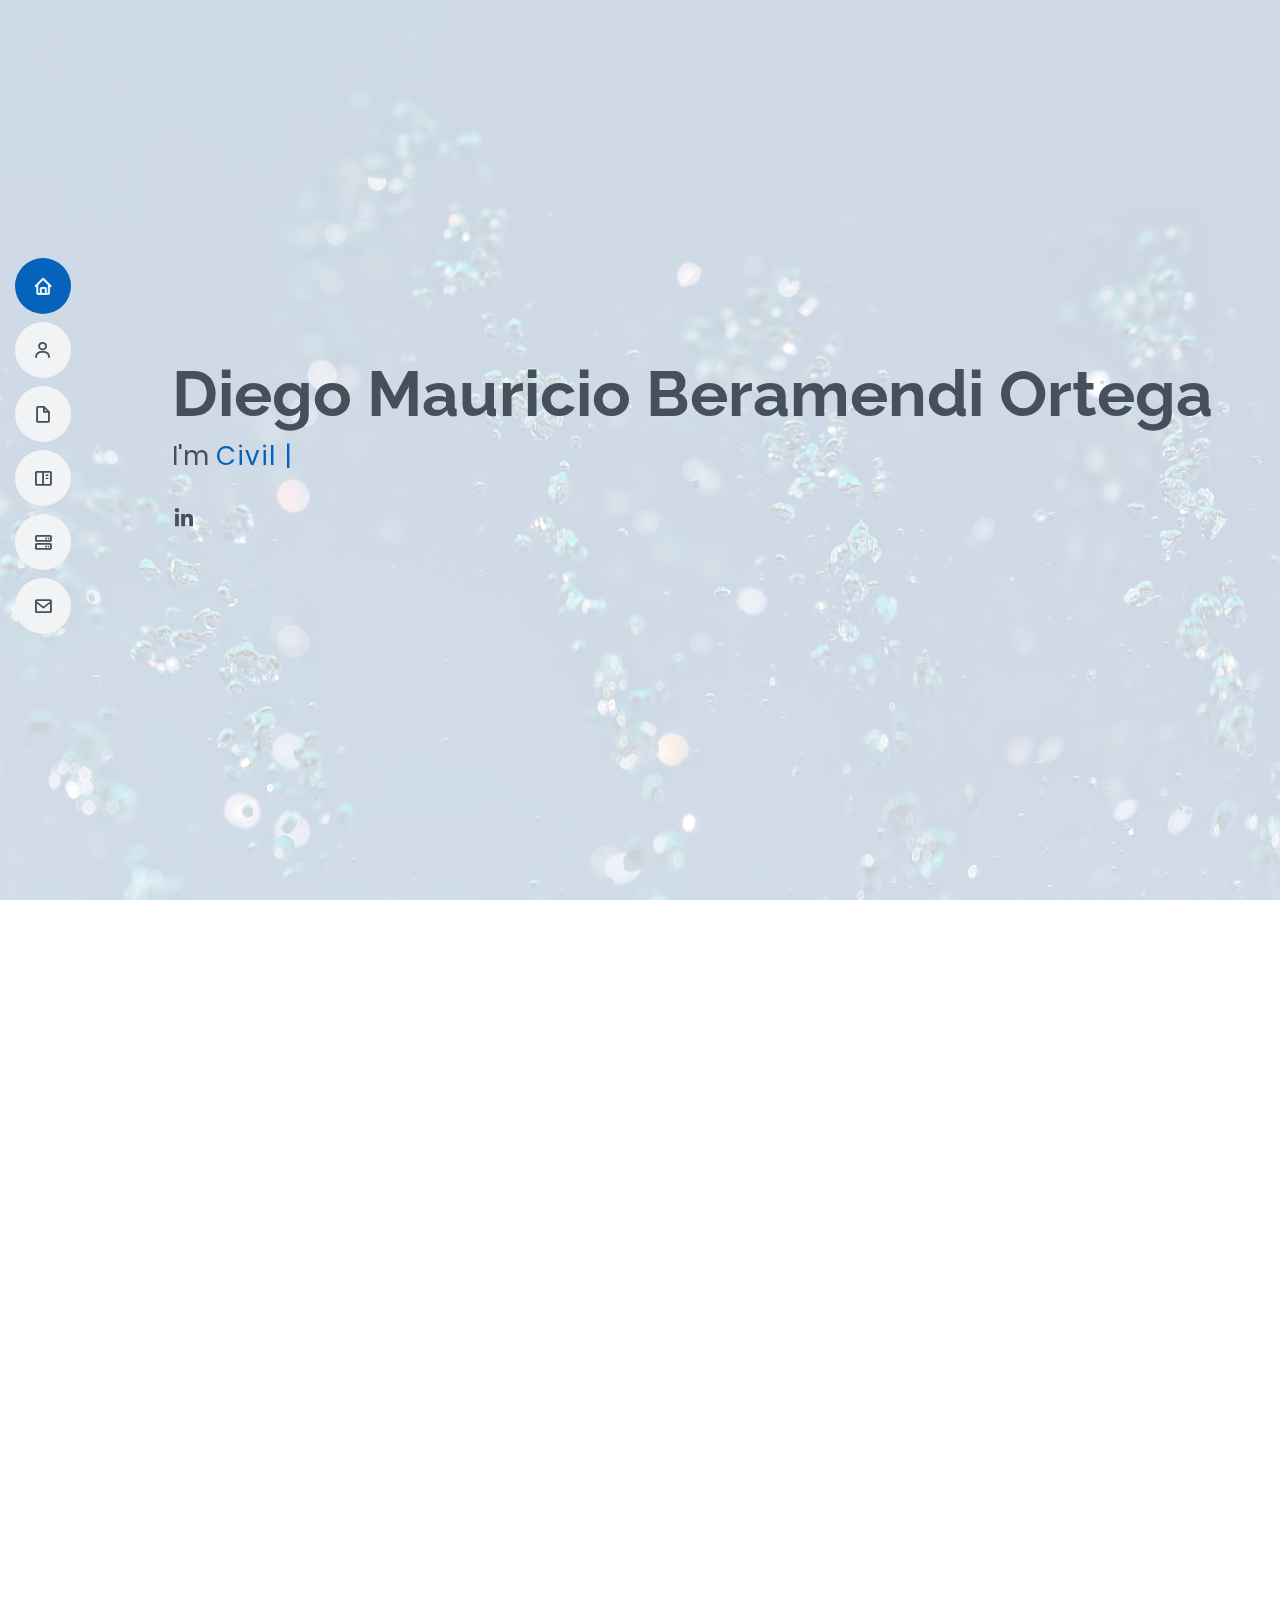
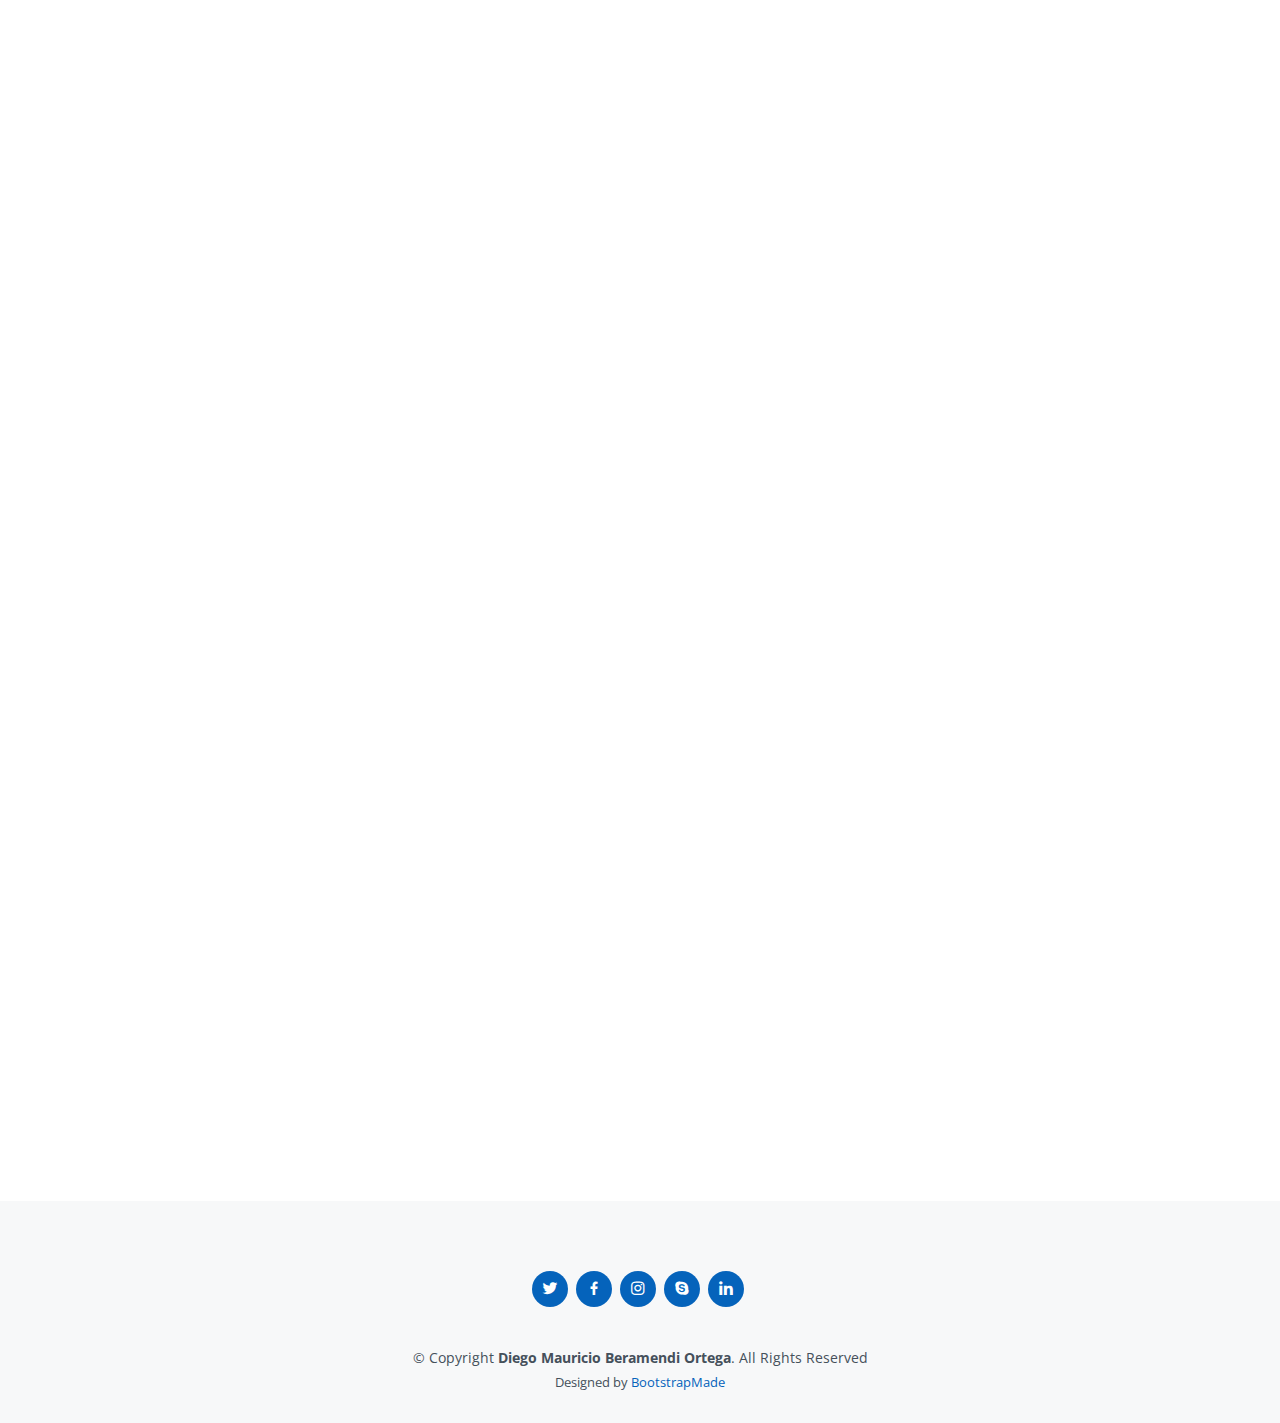
==== index.html @ 489eb52c "Adding files" ====
<!DOCTYPE html>
<html lang="en">

<head>
  <meta charset="utf-8">
  <meta content="width=device-width, initial-scale=1.0" name="viewport">

  <title>MyResume Bootstrap Template - Index</title>
  <meta content="" name="description">
  <meta content="" name="keywords">

  <!-- Favicons -->
  <link href="assets/img/favicon.png" rel="icon">
  <link href="assets/img/apple-touch-icon.png" rel="apple-touch-icon">

  <!-- Google Fonts -->
  <link href="https://fonts.googleapis.com/css?family=Open+Sans:300,300i,400,400i,600,600i,700,700i|Raleway:300,300i,400,400i,500,500i,600,600i,700,700i|Poppins:300,300i,400,400i,500,500i,600,600i,700,700i" rel="stylesheet">

  <!-- Vendor CSS Files -->
  <link href="assets/vendor/aos/aos.css" rel="stylesheet">
  <link href="assets/vendor/bootstrap/css/bootstrap.min.css" rel="stylesheet">
  <link href="assets/vendor/bootstrap-icons/bootstrap-icons.css" rel="stylesheet">
  <link href="assets/vendor/boxicons/css/boxicons.min.css" rel="stylesheet">
  <link href="assets/vendor/glightbox/css/glightbox.min.css" rel="stylesheet">
  <link href="assets/vendor/swiper/swiper-bundle.min.css" rel="stylesheet">

  <!-- Template Main CSS File -->
  <link href="assets/css/style.css" rel="stylesheet">

  <!-- =======================================================
  * Template Name: MyResume - v4.7.0
  * Template URL: https://bootstrapmade.com/free-html-bootstrap-template-my-resume/
  * Author: BootstrapMade.com
  * License: https://bootstrapmade.com/license/
  ======================================================== -->
</head>

<body>

  <!-- ======= Mobile nav toggle button ======= -->
  <!-- <button type="button" class="mobile-nav-toggle d-xl-none"><i class="bi bi-list mobile-nav-toggle"></i></button> -->
  <i class="bi bi-list mobile-nav-toggle d-xl-none"></i>
  <!-- ======= Header ======= -->
  <header id="header" class="d-flex flex-column justify-content-center">

    <nav id="navbar" class="navbar nav-menu">
      <ul>
        <li><a href="#hero" class="nav-link scrollto active"><i class="bx bx-home"></i> <span>Home</span></a></li>
        <li><a href="#about" class="nav-link scrollto"><i class="bx bx-user"></i> <span>About</span></a></li>
        <li><a href="#resume" class="nav-link scrollto"><i class="bx bx-file-blank"></i> <span>Resume</span></a></li>
        <li><a href="#portfolio" class="nav-link scrollto"><i class="bx bx-book-content"></i> <span>Portfolio</span></a></li>
        <li><a href="#services" class="nav-link scrollto"><i class="bx bx-server"></i> <span>Services</span></a></li>
        <li><a href="#contact" class="nav-link scrollto"><i class="bx bx-envelope"></i> <span>Contact</span></a></li>
      </ul>
    </nav><!-- .nav-menu -->

  </header><!-- End Header -->

  <!-- ======= Hero Section ======= -->
  <section id="hero" class="d-flex flex-column justify-content-center">
    <div class="container" data-aos="zoom-in" data-aos-delay="100">
      <h1>Diego Mauricio Beramendi Ortega</h1>
      <p>I'm <span class="typed" data-typed-items=" Civil Engineer"></span></p>
      <div class="social-links">
<!--        <a href="#" class="twitter"><i class="bx bxl-twitter"></i></a>-->
<!--        <a href="#" class="facebook"><i class="bx bxl-facebook"></i></a>-->
<!--        <a href="#" class="instagram"><i class="bx bxl-instagram"></i></a>-->
<!--        <a href="#" class="google-plus"><i class="bx bxl-skype"></i></a>-->
        <a href="https://www.linkedin.com/in/beramendi-ortega-diego-78390386/" class="linkedin"><i class="bx bxl-linkedin"></i></a>
      </div>
    </div>
  </section><!-- End Hero -->

  <main id="main">

    <!-- ======= About Section ======= -->
    <section id="about" class="about">
      <div class="container" data-aos="fade-up">

        <div class="section-title">
          <h2>About</h2>
          <p>
              My Name is Diego Mauricio Beramendi Ortega, Civil Engineer graduated in 2014 from the "Mayor de San Simón" University in Cochabamba-Bolivia with a Master of Science Degree in Water Resources Engineering and Management achieved in March 2022 at the University of Stuttgart in Germany.
              Before my arrival in Germany in 2019, I had built my early work experience on the field of hydropower projects. As member and co-founder of the company INPROBE SRL
              I took  part of cross-sectional projects, as for instance the <i>Misicuni Project</i> a multi-purpose project for providing not only energy but also water
              for irrigation and drinking water to the departament of Cochabamba, or the <i>San José Project</i> composed of two machine-houses which combined produce 123.3 MW of energy. My work, ranging
              pure technical to administrative tasks, was done with fully commitment and passion.<br>

              In addition to my work experience my technical knowledge has been reinforced with courses, workshops and conferences related to engineering such as the Diploma
              courses <i>"Dam Engineering"</i> and  <i>"Design of Hydraulic Engineering"</i>. During my studies in Germany I got highly interested in hydrodynamic modelling and programming
              which represent means to improve solutions.
          </p>
        </div>

        <div class="row">
          <div class="col-lg-4">
            <img src="assets/img/weiss_schwarz.jpg" class="img-fluid" alt="">
          </div>
          <div class="col-lg-8 pt-4 pt-lg-0 content">
            <h3>Additional Information</h3>
            <p class="fst-italic">

            </p>
            <div class="row">
              <div class="col-lg-6">
                <ul>
                  <li><i class="bi bi-chevron-right"></i> <strong>Birthday:</strong> <span>1989</span></li>
                  <li><i class="bi bi-chevron-right"></i> <strong>Website:</strong> <span><a href="https://utilidadesdeingenieria.blogspot.com/ ">https://utilidadesdeingenieria.blogspot.com/</a><br><a href="https://github.com/Diegoberamendi">https://github.com/Diegoberamendi</a></span></li>
<!--                  <li><i class="bi bi-chevron-right"></i> <strong>Phone:</strong> <span>+123 456 7890</span></li>-->
                  <li><i class="bi bi-chevron-right"></i> <strong>City:</strong> <span>Stuttgart, Germany</span></li>
                </ul>
              </div>
              <div class="col-lg-6">
                <ul>
                  <li><i class="bi bi-chevron-right"></i> <strong>Age:</strong> <span>32</span></li>
                  <li><i class="bi bi-chevron-right"></i> <strong>Degree:</strong> <span>Master of Sciences</span></li>
                  <li><i class="bi bi-chevron-right"></i> <strong>Email:</strong> <span>diego.beramendi.o@gmail.com</span></li>
                  <li><i class="bi bi-chevron-right"></i> <strong>Freelance:</strong> <span>Available</span></li>
                </ul>
              </div>
            </div>
            <p>
              The website utilidadesdeingenieria.blogspot.com contains the book named "AutoCAD, Herramientas de Utilidad" which aims
              to provide a set of tools to increase productivity. On the other hand, useful repositories can be found in my Github page.

            </p>
          </div>
        </div>

      </div>
    </section><!-- End About Section -->

    <!-- ======= Facts Section ======= -->
<!--    <section id="facts" class="facts">-->
<!--      <div class="container" data-aos="fade-up">-->

<!--        <div class="section-title">-->
<!--          <h2>Facts</h2>-->
<!--          <p>Magnam dolores commodi suscipit. Necessitatibus eius consequatur ex aliquid fuga eum quidem. Sit sint consectetur velit. Quisquam quos quisquam cupiditate. Et nemo qui impedit suscipit alias ea. Quia fugiat sit in iste officiis commodi quidem hic quas.</p>-->
<!--        </div>-->

<!--        <div class="row">-->

<!--          <div class="col-lg-3 col-md-6">-->
<!--            <div class="count-box">-->
<!--              <i class="bi bi-emoji-smile"></i>-->
<!--              <span data-purecounter-start="0" data-purecounter-end="232" data-purecounter-duration="1" class="purecounter"></span>-->
<!--              <p>Happy Clients</p>-->
<!--            </div>-->
<!--          </div>-->

<!--          <div class="col-lg-3 col-md-6 mt-5 mt-md-0">-->
<!--            <div class="count-box">-->
<!--              <i class="bi bi-journal-richtext"></i>-->
<!--              <span data-purecounter-start="0" data-purecounter-end="521" data-purecounter-duration="1" class="purecounter"></span>-->
<!--              <p>Projects</p>-->
<!--            </div>-->
<!--          </div>-->

<!--          <div class="col-lg-3 col-md-6 mt-5 mt-lg-0">-->
<!--            <div class="count-box">-->
<!--              <i class="bi bi-headset"></i>-->
<!--              <span data-purecounter-start="0" data-purecounter-end="1463" data-purecounter-duration="1" class="purecounter"></span>-->
<!--              <p>Hours Of Support</p>-->
<!--            </div>-->
<!--          </div>-->

<!--          <div class="col-lg-3 col-md-6 mt-5 mt-lg-0">-->
<!--            <div class="count-box">-->
<!--              <i class="bi bi-award"></i>-->
<!--              <span data-purecounter-start="0" data-purecounter-end="25" data-purecounter-duration="1" class="purecounter"></span>-->
<!--              <p>Awards</p>-->
<!--            </div>-->
<!--          </div>-->

<!--        </div>-->

<!--      </div>-->
<!--    </section>&lt;!&ndash; End Facts Section &ndash;&gt;-->

    <!-- ======= Skills Section ======= -->
    <section id="skills" class="skills section-bg">
      <div class="container" data-aos="fade-up">

        <div class="section-title">
          <h2>Skills</h2>
          <p></p>
        </div>

        <div class="row skills-content">

          <div class="col-lg-6">

            <div class="progress">
              <span class="skill">Python <i class="val">60%</i></span>
              <div class="progress-bar-wrap">
                <div class="progress-bar" role="progressbar" aria-valuenow="60" aria-valuemin="0" aria-valuemax="100"></div>
              </div>
            </div>

            <div class="progress">
              <span class="skill">Quatum gis (GIS)<i class="val">70%</i></span>
              <div class="progress-bar-wrap">
                <div class="progress-bar" role="progressbar" aria-valuenow="70" aria-valuemin="0" aria-valuemax="100"></div>
              </div>
            </div>

            <div class="progress">
              <span class="skill">ArcGis<i class="val">50%</i></span>
              <div class="progress-bar-wrap">
                <div class="progress-bar" role="progressbar" aria-valuenow="50" aria-valuemin="0" aria-valuemax="100"></div>
              </div>
            </div>

            <div class="progress">
              <span class="skill">Autodesk Autocad<i class="val">80%</i></span>
              <div class="progress-bar-wrap">
                <div class="progress-bar" role="progressbar" aria-valuenow="80" aria-valuemin="0" aria-valuemax="100"></div>
              </div>
            </div>

          </div>

          <div class="col-lg-6">

            <div class="progress">
              <span class="skill">Autodesk AutoCAD Civil 3D <i class="val">70%</i></span>
              <div class="progress-bar-wrap">
                <div class="progress-bar" role="progressbar" aria-valuenow="70" aria-valuemin="0" aria-valuemax="100"></div>
              </div>
            </div>

            <div class="progress">
              <span class="skill">Basement<i class="val">60%</i></span>
              <div class="progress-bar-wrap">
                <div class="progress-bar" role="progressbar" aria-valuenow="60" aria-valuemin="0" aria-valuemax="100"></div>
              </div>
            </div>

            <div class="progress">
              <span class="skill">Telemac 2D<i class="val">70%</i></span>
              <div class="progress-bar-wrap">
                <div class="progress-bar" role="progressbar" aria-valuenow="70" aria-valuemin="0" aria-valuemax="100"></div>
              </div>
            </div>

            <div class="progress">
              <span class="skill">HecRas<i class="val">40%</i></span>
              <div class="progress-bar-wrap">
                <div class="progress-bar" role="progressbar" aria-valuenow="40" aria-valuemin="0" aria-valuemax="100"></div>
              </div>
            </div>


            <div class="progress">
              <span class="skill">Matlab<i class="val">40%</i></span>
              <div class="progress-bar-wrap">
                <div class="progress-bar" role="progressbar" aria-valuenow="40" aria-valuemin="0" aria-valuemax="100"></div>
              </div>
            </div>

            <div class="progress">
              <span class="skill">CSI SAP 2000<i class="val">50%</i></span>
              <div class="progress-bar-wrap">
                <div class="progress-bar" role="progressbar" aria-valuenow="50" aria-valuemin="0" aria-valuemax="100"></div>
              </div>
            </div>

            <div class="progress">
              <span class="skill">Microsoft Office<i class="val">90%</i></span>
              <div class="progress-bar-wrap">
                <div class="progress-bar" role="progressbar" aria-valuenow="90" aria-valuemin="0" aria-valuemax="100"></div>
              </div>
            </div>
          </div>

        </div>
        <h4> Languages </h4>
        <ul>
          <li> Spanish - Mother tongue</li>
          <li> English - B 2.2 </li>
          <li> German  - B 2.2 </li>
        </ul>
      </div>

    </section><!-- End Skills Section -->

    <!-- ======= Resume Section ======= -->
    <section id="resume" class="resume">
      <div class="container" data-aos="fade-up">

        <div class="section-title">
          <h2>Resume</h2>
          <p></p>
        </div>

        <div class="row">
          <div class="col-lg-6">
            <h3 class="resume-title">Summary</h3>
            <div class="resume-item pb-0">
              <h4>Diego Mauricio Beramendi Ortega </h4>
              <p><em> Civil Engineer with a Master of Science degree in Water Resources Engineering and Management. Work experience based on Hydropower projects. </em></p>
              <ul>
                <li>Leadership</li>
                <li>Creativity</li>
                <li>Commitment</li>
                <li>Problem solving</li>
                <li>Project Management</li>
              </ul>
            </div>

            <h3 class="resume-title">Education</h3>
            <div class="resume-item">
              <h4>Master of Sciences in Water Resources Management and Engineering</h4>
              <h5>2019 - 2021</h5>
              <p><em>University of Stuttgart, Germany</em></p>
              <p> Master's Thesis : 2D Hydrodynamic modelling of the Lower Yuba River with Telemac 2D</p>
            </div>
            <div class="resume-item">
              <h4>Bachelor of Civil Engineering</h4>
              <h5>2008 - 2013</h5>
              <p><em>University Mayor de San Simón, Cochabamba-Bolivia</em></p>
              <p> Bachelor's Thesis: Extension of the Corani Water-reservoir</p>
            </div>
<!--          </div>-->


          <h3 class="resume-title">Courses</h3>

            <div class="resume-item">
              <h5>Programming of Geospatial Hydrological Applications,2021 </h5>
              <p><em>Unesco-IHE Delft - Flanders, State of Art [Online] </em></p>
            </div>

            <div class="resume-item">
              <h5>River Flow 2020 (Conference), 2020</h5>
              <p><em>TU Delt-IHE Delft [Online]</em></p>
            </div>

            <div class="resume-item">
              <h5>Design, exploitation and Safety of Dams and Reservoirs, 2020</h5>
              <p><em>Miriadax [Online] </em></p>
            </div>

            <div class="resume-item">
              <h5>Prey Surveillance and Auscultation of Dams and Reservoirs,2019</h5>
              <p><em>BOCOLD[Online] </em></p>
            </div>

            <div class="resume-item">
              <h5>Engineering of RCC Dams, 2015</h5>
              <p><em>INCISA SA</em></p>
            </div>

            <div class="resume-item">
              <h5>Dam Engineering, 2015</h5>
              <p><em>AIN ACTIVE</em></p>
            </div>

            <div class="resume-item">
              <h5>Diploma in Hydraulic Engineering, 2014</h5>
              <p><em>CEMLA</em></p>
            </div>

            <div class="resume-item">
              <h5>Project Management, 2013</h5>
              <p><em>Cecap Consulting</em></p>
            </div>

        </div>




          <div class="col-lg-6">
            <h3 class="resume-title">Professional Experience</h3>
            <div class="resume-item">
              <h4>Hydropower Project San José as Project Engineer</h4>
              <h5>01.2020 - 02.2020</h5>
              <p><em>Ende Corani SA, Cochabamba Bolivia</em></p>
              <ul>
                <li>Operation analysis of the San José 1 power plant without Aguas Claras water-reservoir</li>
              </ul>
            </div>
            <div class="resume-item">
              <h4>Hydropower Project San José as Project Engineer</h4>
              <h5>07.2017 - 08.2017; 09.2016 - 10.2016; 03.2016 - 04.2016</h5>
              <p><em>Corani SA, Cochabamba-Bolivia</em></p>
              <ul>
                <li>Revision of the designs from the conception, hydraulic and structural standpoint of the hydraulics structures
                    such as the water-intake, siphon, surge tank.</li>
              </ul>
            </div>

            <div class="resume-item">
              <h4>Hydropower Project El Bala, Identification Study</h4>
              <h5> 09.2015 - 10.2016</h5>
              <p><em>Geoconsult Bolivia, Cochabamba-Bolivia</em></p>
              <ul>
                <li>Technical Supervision of the Identification Study of the project.</li>
                <li>Administration, logistic and coordination of the project.</li>
                <li>Responsible of the project quality.</li>
              </ul>
            </div>

            <div class="resume-item">
              <h4>Hydropower Project Banda Azul as Project Engineer</h4>
              <h5>03.2015 - 03.2015</h5>
              <p><em>Corani SA, Cochabamba-Bolivia</em></p>
              <ul>
                <li>Technical revision of the Feasibility Study.</li>
              </ul>
            </div>

            <div class="resume-item">
              <h4>Hydropower Project Misicuni, as Project Engineer</h4>
              <h5>02.2014-03.2014 ; 01.2015-06.2015</h5>
              <p><em>Ende Corporación, </em></p>
              <ul>
                <li>Revision of the construction engineering for the: Surge-tank, Anchor blocks, support blocks,
                  Power house and hydraulic structures of the compensation water reservoir.</li>
                <li>Technical support for the power house design and the Balance of Plant. Construction of
                    3d model of the power house. </li>
              </ul>
            </div>

            <div class="resume-item">
              <h4>Hydropower Project ICLA, as Technical support</h4>
              <h5>01.2014 - 01.2014</h5>
              <p><em>China Gezhouba International, Cochabamba-Bolivia</em></p>
              <ul>
                <li>Technical support for the tender preparation of the project. Translation
                 of documents from English to Spanish.</li>
              </ul>
            </div>

            <div class="resume-item">
              <h4>Hydropower Project Rea-Rea, Technical support</h4>
              <h5>09.2011 - 07.2012</h5>
              <p><em>Valle Hermoso SA, Cochabamba-Bolivia</em></p>
              <ul>
                <li>Technical support for the final design of structures BoP (Rehabilitation of plant).</li>
              </ul>
            </div>

            <div class="resume-item">
              <h4>Structural calculation </h4>
              <h5>11.2014 - 11.2014</h5>
              <p><em>TDE, Cochabamba-Bolivia</em></p>
              <ul>
                <li>Structural design of the extension of the office structure building of the company.</li>
              </ul>
            </div>
          </div>
        </div>

      </div>

    </section><!-- End Resume Section -->

    <!-- ======= Portfolio Section ======= -->
    <section id="portfolio" class="portfolio section-bg">
      <div class="container" data-aos="fade-up">

        <div class="section-title">
          <h2>Portfolio</h2>
          <p></p>
        </div>

        <div class="row">
          <div class="col-lg-12 d-flex justify-content-center" data-aos="fade-up" data-aos-delay="100">
            <ul id="portfolio-flters">
              <li data-filter="*" class="filter-active">All</li>
              <li data-filter=".filter-app">Engineering Projects</li>
              <li data-filter=".filter-card">Programming Projects</li>
<!--              <li data-filter=".filter-web">Web</li>-->
            </ul>
          </div>
        </div>

        <div class="row portfolio-container" data-aos="fade-up" data-aos-delay="200">

          <div class="col-lg-4 col-md-6 portfolio-item filter-app">
            <div class="portfolio-wrap">
              <img src="assets/img/Project/sanjose/Figure_0.png" class="img-fluid" alt="">
              <div class="portfolio-info">
                <h4>San José</h4>
                <p>Enginnering project</p>
                <div class="portfolio-links">
                  <a href="assets/img/Project/sanjose/Figure_0.png" data-gallery="portfolioGallery" class="portfolio-lightbox" title="Aguas Claras Water-reservoir"><i class="bx bx-plus"></i></a>
                  <a href="portfolio-details.html" class="portfolio-details-lightbox" data-glightbox="type: external" title="Portfolio Details"><i class="bx bx-link"></i></a>
                </div>
              </div>
            </div>
          </div>

<!--          <div class="col-lg-4 col-md-6 portfolio-item filter-web">-->
<!--            <div class="portfolio-wrap">-->
<!--              <img src="assets/img/portfolio/portfolio-2.jpg" class="img-fluid" alt="">-->
<!--              <div class="portfolio-info">-->
<!--                <h4>Web 3</h4>-->
<!--                <p>Web</p>-->
<!--                <div class="portfolio-links">-->
<!--                  <a href="assets/img/portfolio/portfolio-2.jpg" data-gallery="portfolioGallery" class="portfolio-lightbox" title="Web 3"><i class="bx bx-plus"></i></a>-->
<!--                  <a href="portfolio-details.html" class="portfolio-details-lightbox" data-glightbox="type: external" title="Portfolio Details"><i class="bx bx-link"></i></a>-->
<!--                </div>-->
<!--              </div>-->
<!--            </div>-->
<!--          </div>-->

          <div class="col-lg-4 col-md-6 portfolio-item filter-app">
            <div class="portfolio-wrap">
              <img src="assets/img/Project/misicuni/Figure_0.png" class="img-fluid" alt="">
              <div class="portfolio-info">
                <h4>Misicuni</h4>
                <p>Engineering Project</p>
                <div class="portfolio-links">
                  <a href="assets/img/Project/misicuni/Figure_0.png" data-gallery="portfolioGallery" class="portfolio-lightbox" title="Misicuni"><i class="bx bx-plus"></i></a>
                  <a href="portfolio-details-misicuni.html" class="portfolio-details-lightbox" data-glightbox="type: external" title="Portfolio Details"><i class="bx bx-link"></i></a>
                </div>
              </div>
            </div>
          </div>

          <div class="col-lg-4 col-md-6 portfolio-item filter-card">
            <div class="portfolio-wrap">
              <img src="assets/img/programming_proyect/habitat_suitability/Habitat_suitability.png" class="img-fluid" alt="">
              <div class="portfolio-info">
                <h4>Habitat Suitability Index</h4>
                <p>Programming project</p>
                <div class="portfolio-links">
                  <a href="assets/img/programming_proyect/habitat_suitability/Habitat_suitability.png" data-gallery="portfolioGallery" class="portfolio-lightbox" title="Habitat Suitability Index"><i class="bx bx-plus"></i></a>
                  <a href="portfolio-details-Hsuitability_index.html" class="portfolio-details-lightbox" data-glightbox="type: external" title="Portfolio Details"><i class="bx bx-link"></i></a>
                </div>
              </div>
            </div>
          </div>

<!--          <div class="col-lg-4 col-md-6 portfolio-item filter-web">-->
<!--            <div class="portfolio-wrap">-->
<!--              <img src="assets/img/portfolio/portfolio-5.jpg" class="img-fluid" alt="">-->
<!--              <div class="portfolio-info">-->
<!--                <h4>Web 2</h4>-->
<!--                <p>Web</p>-->
<!--                <div class="portfolio-links">-->
<!--                  <a href="assets/img/portfolio/portfolio-5.jpg" data-gallery="portfolioGallery" class="portfolio-lightbox" title="Web 2"><i class="bx bx-plus"></i></a>-->
<!--                  <a href="portfolio-details.html" class="portfolio-details-lightbox" data-glightbox="type: external" title="Portfolio Details"><i class="bx bx-link"></i></a>-->
<!--                </div>-->
<!--              </div>-->
<!--            </div>-->
<!--          </div>-->

<!--          <div class="col-lg-4 col-md-6 portfolio-item filter-app">-->
<!--            <div class="portfolio-wrap">-->
<!--              <img src="assets/img/portfolio/portfolio-6.jpg" class="img-fluid" alt="">-->
<!--              <div class="portfolio-info">-->
<!--                <h4>App 3</h4>-->
<!--                <p>App</p>-->
<!--                <div class="portfolio-links">-->
<!--                  <a href="assets/img/portfolio/portfolio-6.jpg" data-gallery="portfolioGallery" class="portfolio-lightbox" title="App 3"><i class="bx bx-plus"></i></a>-->
<!--                  <a href="portfolio-details.html" class="portfolio-details-lightbox" data-glightbox="type: external" title="Portfolio Details"><i class="bx bx-link"></i></a>-->
<!--                </div>-->
<!--              </div>-->
<!--            </div>-->
<!--          </div>-->

          <div class="col-lg-4 col-md-6 portfolio-item filter-card">
            <div class="portfolio-wrap">
              <img src="assets/img/programming_proyect/hypsometric_curves/Cover_unsplash.png" class="img-fluid" alt="">
              <div class="portfolio-info">
                <h4>Hypsometric-curves</h4>
                <p>Programming project</p>
                <div class="portfolio-links">
                  <a href="assets/img/programming_proyect/hypsometric_curves/Cover_unsplash.png" data-gallery="portfolioGallery" class="portfolio-lightbox" title="Hysometric_curves"><i class="bx bx-plus"></i></a>
                  <a href="portfolio-details-hypsometric.html" class="portfolio-details-lightbox" data-glightbox="type: external" title="Portfolio Details"><i class="bx bx-link"></i></a>
                </div>
              </div>
            </div>
          </div>

          <div class="col-lg-4 col-md-6 portfolio-item filter-card">
            <div class="portfolio-wrap">
              <img src="assets/img/programming_proyect/engineering_terminology/cover_unsplash.png" class="img-fluid" alt="">
              <div class="portfolio-info">
                <h4>Engineering terminology</h4>
                <p>Programming project</p>
                <div class="portfolio-links">
                  <a href="assets/img/programming_proyect/engineering_terminology/cover_unsplash.png" data-gallery="portfolioGallery" class="portfolio-lightbox" title="Engineering terminology"><i class="bx bx-plus"></i></a>
                  <a href="portfolio-details-terminology.html" class="portfolio-details-lightbox" data-glightbox="type: external" title="Portfolio Details"><i class="bx bx-link"></i></a>
                </div>
              </div>
            </div>
          </div>

<!--          <div class="col-lg-4 col-md-6 portfolio-item filter-web">-->
<!--            <div class="portfolio-wrap">-->
<!--              <img src="assets/img/portfolio/portfolio-9.jpg" class="img-fluid" alt="">-->
<!--              <div class="portfolio-info">-->
<!--                <h4>Web 3</h4>-->
<!--                <p>Web</p>-->
<!--                <div class="portfolio-links">-->
<!--                  <a href="assets/img/portfolio/portfolio-9.jpg" data-gallery="portfolioGallery" class="portfolio-lightbox" title="Web 3"><i class="bx bx-plus"></i></a>-->
<!--                  <a href="portfolio-details.html" class="portfolio-details-lightbox" data-glightbox="type: external" title="Portfolio Details"><i class="bx bx-link"></i></a>-->
<!--                </div>-->
<!--              </div>-->
<!--            </div>-->
<!--          </div>-->

<!--        </div>-->

      </div>
    </section><!-- End Portfolio Section -->

    <!-- ======= Services Section ======= -->
<!--    <section id="services" class="services">-->
<!--      <div class="container" data-aos="fade-up">-->

<!--        <div class="section-title">-->
<!--          <h2>Services</h2>-->
<!--          <p>Feasibility studies of hydropower projects, design of hydraulic structures, Hydrodynamic Simulation of rivers</p>-->
<!--        </div>-->

<!--        <div class="row">-->

<!--          <div class="col-lg-4 col-md-6 d-flex align-items-stretch" data-aos="zoom-in" data-aos-delay="100">-->
<!--            <div class="icon-box iconbox-blue">-->
<!--              <div class="icon">-->
<!--                <svg width="100" height="100" viewBox="0 0 600 600" xmlns="http://www.w3.org/2000/svg">-->
<!--                  <path stroke="none" stroke-width="0" fill="#f5f5f5" d="M300,521.0016835830174C376.1290562159157,517.8887921683347,466.0731472004068,529.7835943286574,510.70327084640275,468.03025145048787C554.3714126377745,407.6079735673963,508.03601936045806,328.9844924480964,491.2728898941984,256.3432110539036C474.5976632858925,184.082847569629,479.9380746630129,96.60480741107993,416.23090153303,58.64404602377083C348.86323505073057,18.502131276798302,261.93793281208167,40.57373210992963,193.5410806939664,78.93577620505333C130.42746243093433,114.334589627462,98.30271207620316,179.96522072025542,76.75703585869454,249.04625023123273C51.97151888228291,328.5150500222984,13.704378332031375,421.85034740162234,66.52175969318436,486.19268352777647C119.04800174914682,550.1803526380478,217.28368757567262,524.383925680826,300,521.0016835830174"></path>-->
<!--                </svg>-->
<!--                <i class="bx bxl-dribbble"></i>-->
<!--              </div>-->
<!--              <h4><a href="">Lorem Ipsum</a></h4>-->
<!--              <p>Voluptatum deleniti atque corrupti quos dolores et quas molestias excepturi</p>-->
<!--            </div>-->
<!--          </div>-->

<!--          <div class="col-lg-4 col-md-6 d-flex align-items-stretch mt-4 mt-md-0" data-aos="zoom-in" data-aos-delay="200">-->
<!--            <div class="icon-box iconbox-orange ">-->
<!--              <div class="icon">-->
<!--                <svg width="100" height="100" viewBox="0 0 600 600" xmlns="http://www.w3.org/2000/svg">-->
<!--                  <path stroke="none" stroke-width="0" fill="#f5f5f5" d="M300,582.0697525312426C382.5290701553225,586.8405444964366,449.9789794690241,525.3245884688669,502.5850820975895,461.55621195738473C556.606425686781,396.0723002908107,615.8543463187945,314.28637112970534,586.6730223649479,234.56875336149918C558.9533121215079,158.8439757836574,454.9685369536778,164.00468322053177,381.49747125262974,130.76875717737553C312.15926192815925,99.40240125094834,248.97055460311594,18.661163978235184,179.8680185752513,50.54337015887873C110.5421016452524,82.52863877960104,119.82277516462835,180.83849132639028,109.12597500060166,256.43424936330496C100.08760227029461,320.3096726198365,92.17705696193138,384.0621239912766,124.79988738764834,439.7174275375508C164.83382741302287,508.01625554203684,220.96474134820875,577.5009287672846,300,582.0697525312426"></path>-->
<!--                </svg>-->
<!--                <i class="bx bx-file"></i>-->
<!--              </div>-->
<!--              <h4><a href="">Sed Perspiciatis</a></h4>-->
<!--              <p>Duis aute irure dolor in reprehenderit in voluptate velit esse cillum dolore</p>-->
<!--            </div>-->
<!--          </div>-->

<!--          <div class="col-lg-4 col-md-6 d-flex align-items-stretch mt-4 mt-lg-0" data-aos="zoom-in" data-aos-delay="300">-->
<!--            <div class="icon-box iconbox-pink">-->
<!--              <div class="icon">-->
<!--                <svg width="100" height="100" viewBox="0 0 600 600" xmlns="http://www.w3.org/2000/svg">-->
<!--                  <path stroke="none" stroke-width="0" fill="#f5f5f5" d="M300,541.5067337569781C382.14930387511276,545.0595476570109,479.8736841581634,548.3450877840088,526.4010558755058,480.5488172755941C571.5218469581645,414.80211281144784,517.5187510058486,332.0715597781072,496.52539010469104,255.14436215662573C477.37192572678356,184.95920475031193,473.57363656557914,105.61284051026155,413.0603344069578,65.22779650032875C343.27470386102294,18.654635553484475,251.2091493199835,5.337323636656869,175.0934190732945,40.62881213300186C97.87086631185822,76.43348514350839,51.98124368387456,156.15599469081315,36.44837278890362,239.84606092416172C21.716077023791087,319.22268207091537,43.775223500013084,401.1760424656574,96.891909868211,461.97329694683043C147.22146801428983,519.5804099606455,223.5754009179313,538.201503339737,300,541.5067337569781"></path>-->
<!--                </svg>-->
<!--                <i class="bx bx-tachometer"></i>-->
<!--              </div>-->
<!--              <h4><a href="">Magni Dolores</a></h4>-->
<!--              <p>Excepteur sint occaecat cupidatat non proident, sunt in culpa qui officia</p>-->
<!--            </div>-->
<!--          </div>-->

<!--          <div class="col-lg-4 col-md-6 d-flex align-items-stretch mt-4" data-aos="zoom-in" data-aos-delay="100">-->
<!--            <div class="icon-box iconbox-yellow">-->
<!--              <div class="icon">-->
<!--                <svg width="100" height="100" viewBox="0 0 600 600" xmlns="http://www.w3.org/2000/svg">-->
<!--                  <path stroke="none" stroke-width="0" fill="#f5f5f5" d="M300,503.46388370962813C374.79870501325706,506.71871716319447,464.8034551963731,527.1746412648533,510.4981551193396,467.86667711651364C555.9287308511215,408.9015244558933,512.6030010748507,327.5744911775523,490.211057578863,256.5855673507754C471.097692560561,195.9906835881958,447.69079081568157,138.11976852964426,395.19560036434837,102.3242989838813C329.3053358748298,57.3949838291264,248.02791733380457,8.279543830951368,175.87071277845988,42.242879143198664C103.41431057327972,76.34704239035025,93.79494320519305,170.9812938413882,81.28167332365135,250.07896920659033C70.17666984294237,320.27484674793965,64.84698225790005,396.69656628748305,111.28512138212992,450.4950937839243C156.20124167950087,502.5303643271138,231.32542653798444,500.4755392045468,300,503.46388370962813"></path>-->
<!--                </svg>-->
<!--                <i class="bx bx-layer"></i>-->
<!--              </div>-->
<!--              <h4><a href="">Nemo Enim</a></h4>-->
<!--              <p>At vero eos et accusamus et iusto odio dignissimos ducimus qui blanditiis</p>-->
<!--            </div>-->
<!--          </div>-->

<!--          <div class="col-lg-4 col-md-6 d-flex align-items-stretch mt-4" data-aos="zoom-in" data-aos-delay="200">-->
<!--            <div class="icon-box iconbox-red">-->
<!--              <div class="icon">-->
<!--                <svg width="100" height="100" viewBox="0 0 600 600" xmlns="http://www.w3.org/2000/svg">-->
<!--                  <path stroke="none" stroke-width="0" fill="#f5f5f5" d="M300,532.3542879108572C369.38199826031484,532.3153073249985,429.10787420159085,491.63046689027357,474.5244479745417,439.17860296908856C522.8885846962883,383.3225815378663,569.1668002868075,314.3205725914397,550.7432151929288,242.7694973846089C532.6665558377875,172.5657663291529,456.2379748765914,142.6223662098291,390.3689995646985,112.34683881706744C326.66090330228417,83.06452184765237,258.84405631176094,53.51806209861945,193.32584062364296,78.48882559362697C121.61183558270385,105.82097193414197,62.805066853699245,167.19869350419734,48.57481801355237,242.6138429142374C34.843463184063346,315.3850353017275,76.69343916112496,383.4422959591041,125.22947124332185,439.3748458443577C170.7312796277747,491.8107796887764,230.57421082200815,532.3932930995766,300,532.3542879108572"></path>-->
<!--                </svg>-->
<!--                <i class="bx bx-slideshow"></i>-->
<!--              </div>-->
<!--              <h4><a href="">Dele Cardo</a></h4>-->
<!--              <p>Quis consequatur saepe eligendi voluptatem consequatur dolor consequuntur</p>-->
<!--            </div>-->
<!--          </div>-->

<!--          <div class="col-lg-4 col-md-6 d-flex align-items-stretch mt-4" data-aos="zoom-in" data-aos-delay="300">-->
<!--            <div class="icon-box iconbox-teal">-->
<!--              <div class="icon">-->
<!--                <svg width="100" height="100" viewBox="0 0 600 600" xmlns="http://www.w3.org/2000/svg">-->
<!--                  <path stroke="none" stroke-width="0" fill="#f5f5f5" d="M300,566.797414625762C385.7384707136149,576.1784315230908,478.7894351017131,552.8928747891023,531.9192734346935,484.94944893311C584.6109503024035,417.5663521118492,582.489472248146,322.67544863468447,553.9536738515405,242.03673114598146C529.1557734026468,171.96086150256528,465.24506316201064,127.66468636344209,395.9583748389544,100.7403814666027C334.2173773831606,76.7482773500951,269.4350130405921,84.62216499799875,207.1952322260088,107.2889140133804C132.92018162631612,134.33871894543012,41.79353780512637,160.00259165414826,22.644507872594943,236.69541883565114C3.319112789854554,314.0945973066697,72.72355303640163,379.243833228382,124.04198916343866,440.3218312028393C172.9286146004772,498.5055451809895,224.45579914871206,558.5317968840102,300,566.797414625762"></path>-->
<!--                </svg>-->
<!--                <i class="bx bx-arch"></i>-->
<!--              </div>-->
<!--              <h4><a href="">Divera Don</a></h4>-->
<!--              <p>Modi nostrum vel laborum. Porro fugit error sit minus sapiente sit aspernatur</p>-->
<!--            </div>-->
<!--          </div>-->

<!--        </div>-->

<!--      </div>-->
<!--    </section>&lt;!&ndash; End Services Section &ndash;&gt;-->

    <!-- ======= Testimonials Section ======= -->
<!--    <section id="testimonials" class="testimonials section-bg">-->
<!--      <div class="container" data-aos="fade-up">-->

<!--        <div class="section-title">-->
<!--          <h2>Testimonials</h2>-->
<!--        </div>-->

<!--        <div class="testimonials-slider swiper" data-aos="fade-up" data-aos-delay="100">-->
<!--          <div class="swiper-wrapper">-->

<!--            <div class="swiper-slide">-->
<!--              <div class="testimonial-item">-->
<!--                <img src="assets/img/testimonials/testimonials-1.jpg" class="testimonial-img" alt="">-->
<!--                <h3>Saul Goodman</h3>-->
<!--                <h4>Ceo &amp; Founder</h4>-->
<!--                <p>-->
<!--                  <i class="bx bxs-quote-alt-left quote-icon-left"></i>-->
<!--                  Proin iaculis purus consequat sem cure digni ssim donec porttitora entum suscipit rhoncus. Accusantium quam, ultricies eget id, aliquam eget nibh et. Maecen aliquam, risus at semper.-->
<!--                  <i class="bx bxs-quote-alt-right quote-icon-right"></i>-->
<!--                </p>-->
<!--              </div>-->
<!--            </div>&lt;!&ndash; End testimonial item &ndash;&gt;-->

<!--            <div class="swiper-slide">-->
<!--              <div class="testimonial-item">-->
<!--                <img src="assets/img/testimonials/testimonials-2.jpg" class="testimonial-img" alt="">-->
<!--                <h3>Sara Wilsson</h3>-->
<!--                <h4>Designer</h4>-->
<!--                <p>-->
<!--                  <i class="bx bxs-quote-alt-left quote-icon-left"></i>-->
<!--                  Export tempor illum tamen malis malis eram quae irure esse labore quem cillum quid cillum eram malis quorum velit fore eram velit sunt aliqua noster fugiat irure amet legam anim culpa.-->
<!--                  <i class="bx bxs-quote-alt-right quote-icon-right"></i>-->
<!--                </p>-->
<!--              </div>-->
<!--            </div>&lt;!&ndash; End testimonial item &ndash;&gt;-->

<!--            <div class="swiper-slide">-->
<!--              <div class="testimonial-item">-->
<!--                <img src="assets/img/testimonials/testimonials-3.jpg" class="testimonial-img" alt="">-->
<!--                <h3>Jena Karlis</h3>-->
<!--                <h4>Store Owner</h4>-->
<!--                <p>-->
<!--                  <i class="bx bxs-quote-alt-left quote-icon-left"></i>-->
<!--                  Enim nisi quem export duis labore cillum quae magna enim sint quorum nulla quem veniam duis minim tempor labore quem eram duis noster aute amet eram fore quis sint minim.-->
<!--                  <i class="bx bxs-quote-alt-right quote-icon-right"></i>-->
<!--                </p>-->
<!--              </div>-->
<!--            </div>&lt;!&ndash; End testimonial item &ndash;&gt;-->

<!--            <div class="swiper-slide">-->
<!--              <div class="testimonial-item">-->
<!--                <img src="assets/img/testimonials/testimonials-4.jpg" class="testimonial-img" alt="">-->
<!--                <h3>Matt Brandon</h3>-->
<!--                <h4>Freelancer</h4>-->
<!--                <p>-->
<!--                  <i class="bx bxs-quote-alt-left quote-icon-left"></i>-->
<!--                  Fugiat enim eram quae cillum dolore dolor amet nulla culpa multos export minim fugiat minim velit minim dolor enim duis veniam ipsum anim magna sunt elit fore quem dolore labore illum veniam.-->
<!--                  <i class="bx bxs-quote-alt-right quote-icon-right"></i>-->
<!--                </p>-->
<!--              </div>-->
<!--            </div>&lt;!&ndash; End testimonial item &ndash;&gt;-->

<!--            <div class="swiper-slide">-->
<!--              <div class="testimonial-item">-->
<!--                <img src="assets/img/testimonials/testimonials-5.jpg" class="testimonial-img" alt="">-->
<!--                <h3>John Larson</h3>-->
<!--                <h4>Entrepreneur</h4>-->
<!--                <p>-->
<!--                  <i class="bx bxs-quote-alt-left quote-icon-left"></i>-->
<!--                  Quis quorum aliqua sint quem legam fore sunt eram irure aliqua veniam tempor noster veniam enim culpa labore duis sunt culpa nulla illum cillum fugiat legam esse veniam culpa fore nisi cillum quid.-->
<!--                  <i class="bx bxs-quote-alt-right quote-icon-right"></i>-->
<!--                </p>-->
<!--              </div>-->
<!--            </div>&lt;!&ndash; End testimonial item &ndash;&gt;-->

<!--          </div>-->
<!--          <div class="swiper-pagination"></div>-->
<!--        </div>-->

<!--      </div>-->
<!--    </section>&lt;!&ndash; End Testimonials Section &ndash;&gt;-->

    <!-- ======= Contact Section ======= -->
    <section id="contact" class="contact">
      <div class="container" data-aos="fade-up">

        <div class="section-title">
          <h2>Contact</h2>
        </div>

        <div class="row mt-1">

          <div class="col-lg-4">
            <div class="info">
              <div class="address">
                <i class="bi bi-geo-alt"></i>
                <h4>Location:</h4>
                <p>Stuttgart-Germany</p>
              </div>

              <div class="email">
                <i class="bi bi-envelope"></i>
                <h4>Email:</h4>
                <p>diego.beramendi.o@gmail.com</p>
              </div>

              <div class="phone">
                <i class="bi bi-phone"></i>
                <h4>Call:</h4>
                <p></p>
              </div>

            </div>

          </div>

          <div class="col-lg-8 mt-5 mt-lg-0">

            <form action="forms/contact.php" method="post" role="form" class="php-email-form">
              <div class="row">
                <div class="col-md-6 form-group">
                  <input type="text" name="name" class="form-control" id="name" placeholder="Your Name" required>
                </div>
                <div class="col-md-6 form-group mt-3 mt-md-0">
                  <input type="email" class="form-control" name="email" id="email" placeholder="Your Email" required>
                </div>
              </div>
              <div class="form-group mt-3">
                <input type="text" class="form-control" name="subject" id="subject" placeholder="Subject" required>
              </div>
              <div class="form-group mt-3">
                <textarea class="form-control" name="message" rows="5" placeholder="Message" required></textarea>
              </div>
              <div class="my-3">
                <div class="loading">Loading</div>
                <div class="error-message"></div>
                <div class="sent-message">Your message has been sent. Thank you!</div>
              </div>
              <div class="text-center"><button type="submit">Send Message</button></div>
            </form>

          </div>

        </div>

      </div>
    </section><!-- End Contact Section -->

  </main><!-- End #main -->

  <!-- ======= Footer ======= -->
  <footer id="footer">
    <div class="container">
      <h3></h3>
      <p></p>
      <div class="social-links">
        <a href="#" class="twitter"><i class="bx bxl-twitter"></i></a>
        <a href="#" class="facebook"><i class="bx bxl-facebook"></i></a>
        <a href="#" class="instagram"><i class="bx bxl-instagram"></i></a>
        <a href="#" class="google-plus"><i class="bx bxl-skype"></i></a>
        <a href="#" class="linkedin"><i class="bx bxl-linkedin"></i></a>
      </div>
      <div class="copyright">
        &copy; Copyright <strong><span>Diego Mauricio Beramendi Ortega</span></strong>. All Rights Reserved
      </div>
      <div class="credits">
        <!-- All the links in the footer should remain intact. -->
        <!-- You can delete the links only if you purchased the pro version. -->
        <!-- Licensing information: [license-url] -->
        <!-- Purchase the pro version with working PHP/AJAX contact form: https://bootstrapmade.com/free-html-bootstrap-template-my-resume/ -->
        Designed by <a href="https://bootstrapmade.com/">BootstrapMade</a>
      </div>
    </div>
  </footer><!-- End Footer -->

  <div id="preloader"></div>
  <a href="#" class="back-to-top d-flex align-items-center justify-content-center"><i class="bi bi-arrow-up-short"></i></a>

  <!-- Vendor JS Files -->
  <script src="assets/vendor/purecounter/purecounter.js"></script>
  <script src="assets/vendor/aos/aos.js"></script>
  <script src="assets/vendor/bootstrap/js/bootstrap.bundle.min.js"></script>
  <script src="assets/vendor/glightbox/js/glightbox.min.js"></script>
  <script src="assets/vendor/isotope-layout/isotope.pkgd.min.js"></script>
  <script src="assets/vendor/swiper/swiper-bundle.min.js"></script>
  <script src="assets/vendor/typed.js/typed.min.js"></script>
  <script src="assets/vendor/waypoints/noframework.waypoints.js"></script>
  <script src="assets/vendor/php-email-form/validate.js"></script>

  <!-- Template Main JS File -->
  <script src="assets/js/main.js"></script>

</body>

</html>
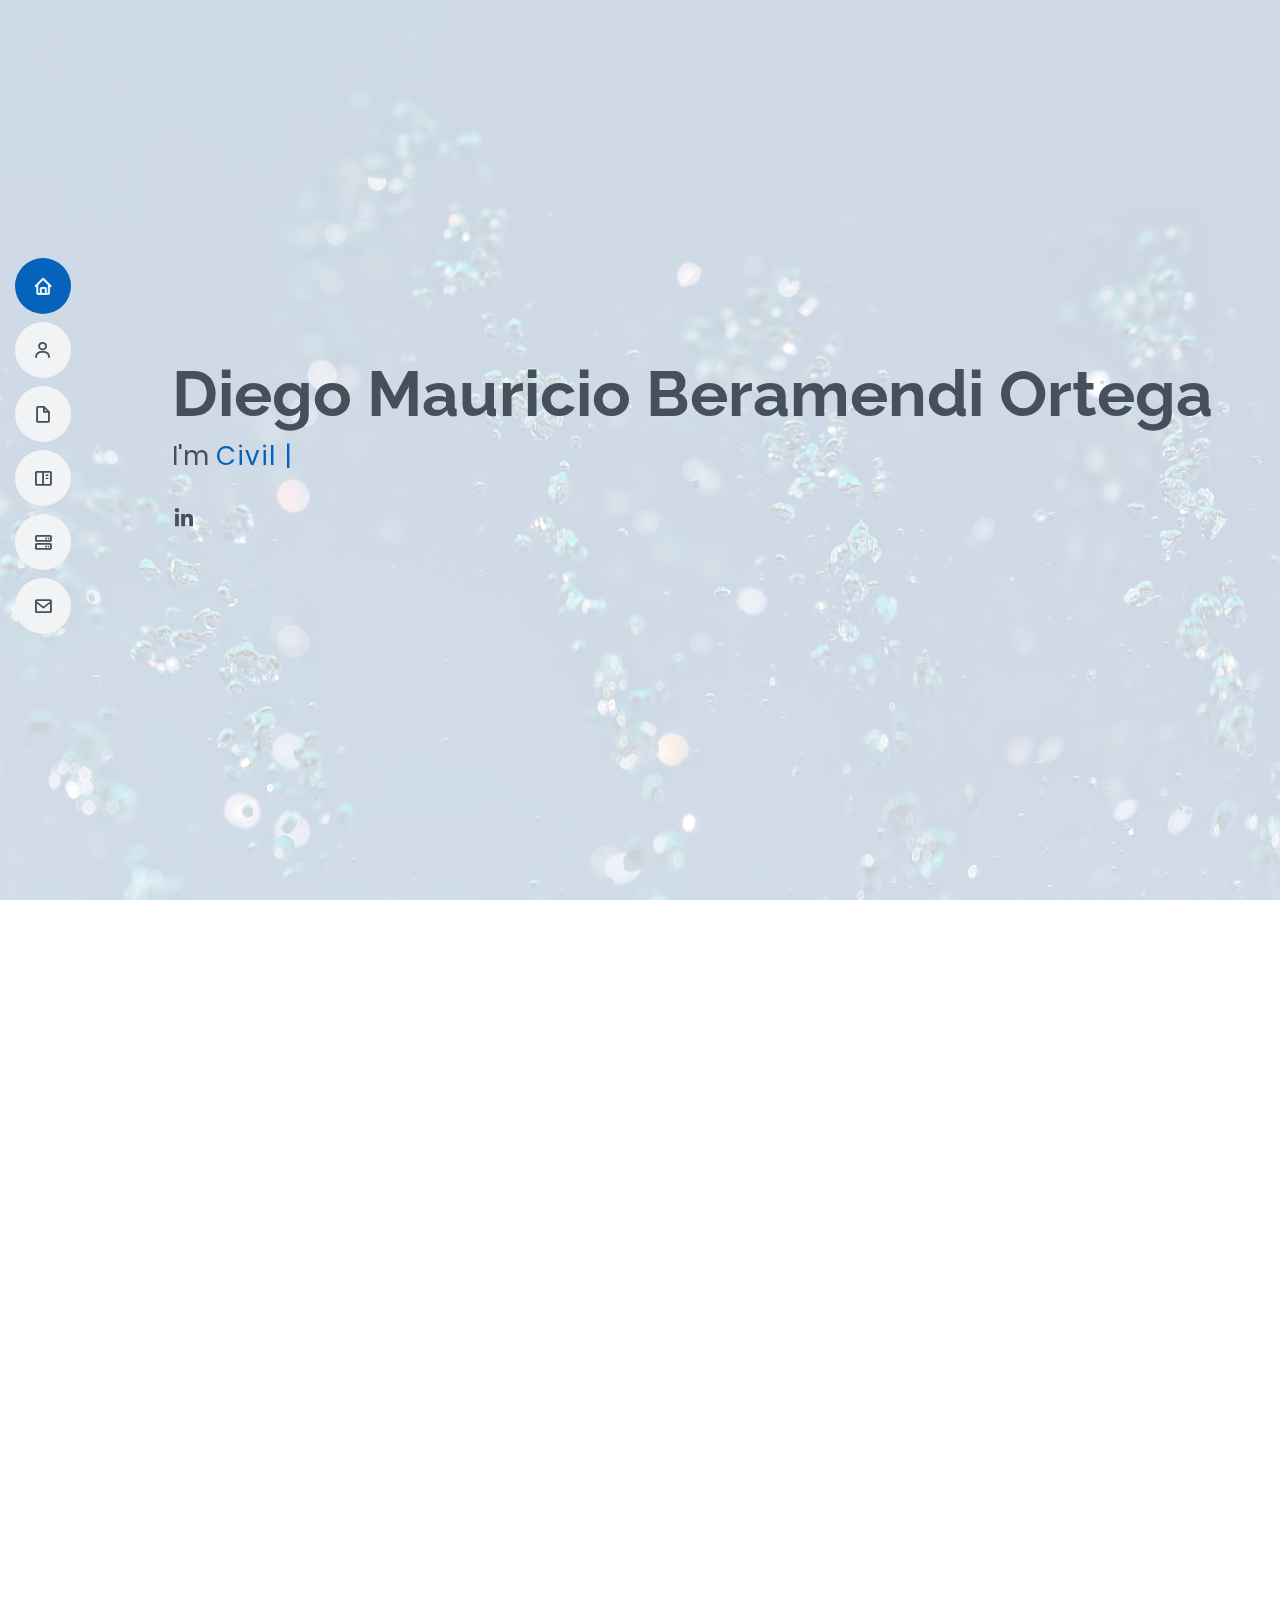
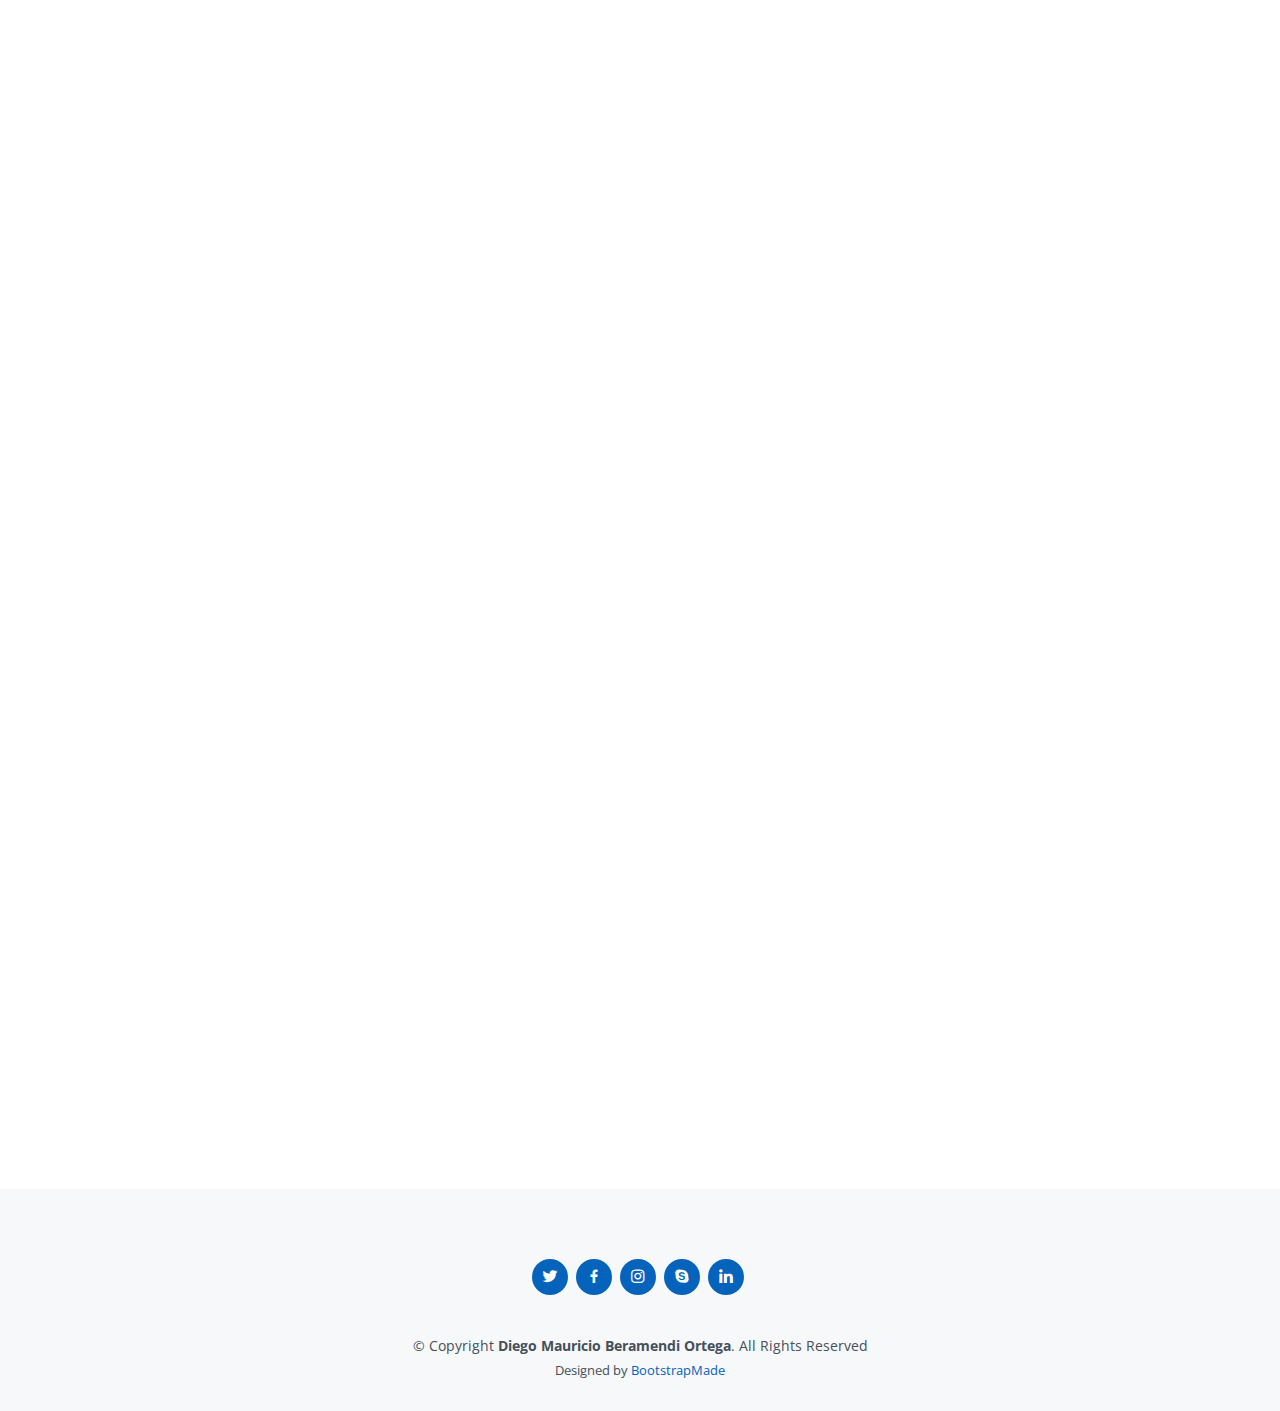
==== commit 6e7fee4f: "updating 5" ====
--- a/index.html
+++ b/index.html
@@ -375,7 +375,7 @@
           <div class="col-lg-6">
             <h3 class="resume-title">Professional Experience</h3>
             <div class="resume-item">
-              <h4>Hydropower Project San José as Project Engineer</h4>
+              <h4>Hydropower Project San José, <small>as Project Engineer</small></h4>
               <h5>01.2020 - 02.2020</h5>
               <p><em>Ende Corani SA, Cochabamba Bolivia</em></p>
               <ul>
@@ -383,7 +383,7 @@
               </ul>
             </div>
             <div class="resume-item">
-              <h4>Hydropower Project San José as Project Engineer</h4>
+              <h4>Hydropower Project San José, <small>as Project Engineer</small></h4>
               <h5>07.2017 - 08.2017; 09.2016 - 10.2016; 03.2016 - 04.2016</h5>
               <p><em>Corani SA, Cochabamba-Bolivia</em></p>
               <ul>
@@ -404,7 +404,7 @@
             </div>
 
             <div class="resume-item">
-              <h4>Hydropower Project Banda Azul as Project Engineer</h4>
+              <h4>Hydropower Project Banda Azul,<small> as Project Engineer</small></h4>
               <h5>03.2015 - 03.2015</h5>
               <p><em>Corani SA, Cochabamba-Bolivia</em></p>
               <ul>
@@ -413,19 +413,19 @@
             </div>
 
             <div class="resume-item">
-              <h4>Hydropower Project Misicuni, as Project Engineer</h4>
+              <h4>Hydropower Project Misicuni,<small> as Project Engineer</small></h4>
               <h5>02.2014-03.2014 ; 01.2015-06.2015</h5>
               <p><em>Ende Corporación, </em></p>
               <ul>
                 <li>Revision of the construction engineering for the: Surge-tank, Anchor blocks, support blocks,
                   Power house and hydraulic structures of the compensation water reservoir.</li>
-                <li>Technical support for the power house design and the Balance of Plant. Construction of
-                    3d model of the power house. </li>
+                <li>Technical support for the power house design and the Balance of Plant. Construction of a
+                    3D model of the power house. </li>
               </ul>
             </div>
 
             <div class="resume-item">
-              <h4>Hydropower Project ICLA, as Technical support</h4>
+              <h4>Hydropower Project ICLA,<small> as Technical Support</small></h4>
               <h5>01.2014 - 01.2014</h5>
               <p><em>China Gezhouba International, Cochabamba-Bolivia</em></p>
               <ul>
@@ -435,7 +435,7 @@
             </div>
 
             <div class="resume-item">
-              <h4>Hydropower Project Rea-Rea, Technical support</h4>
+              <h4>Hydropower Project Rea-Rea, <small>as Technical Support</small></h4>
               <h5>09.2011 - 07.2012</h5>
               <p><em>Valle Hermoso SA, Cochabamba-Bolivia</em></p>
               <ul>
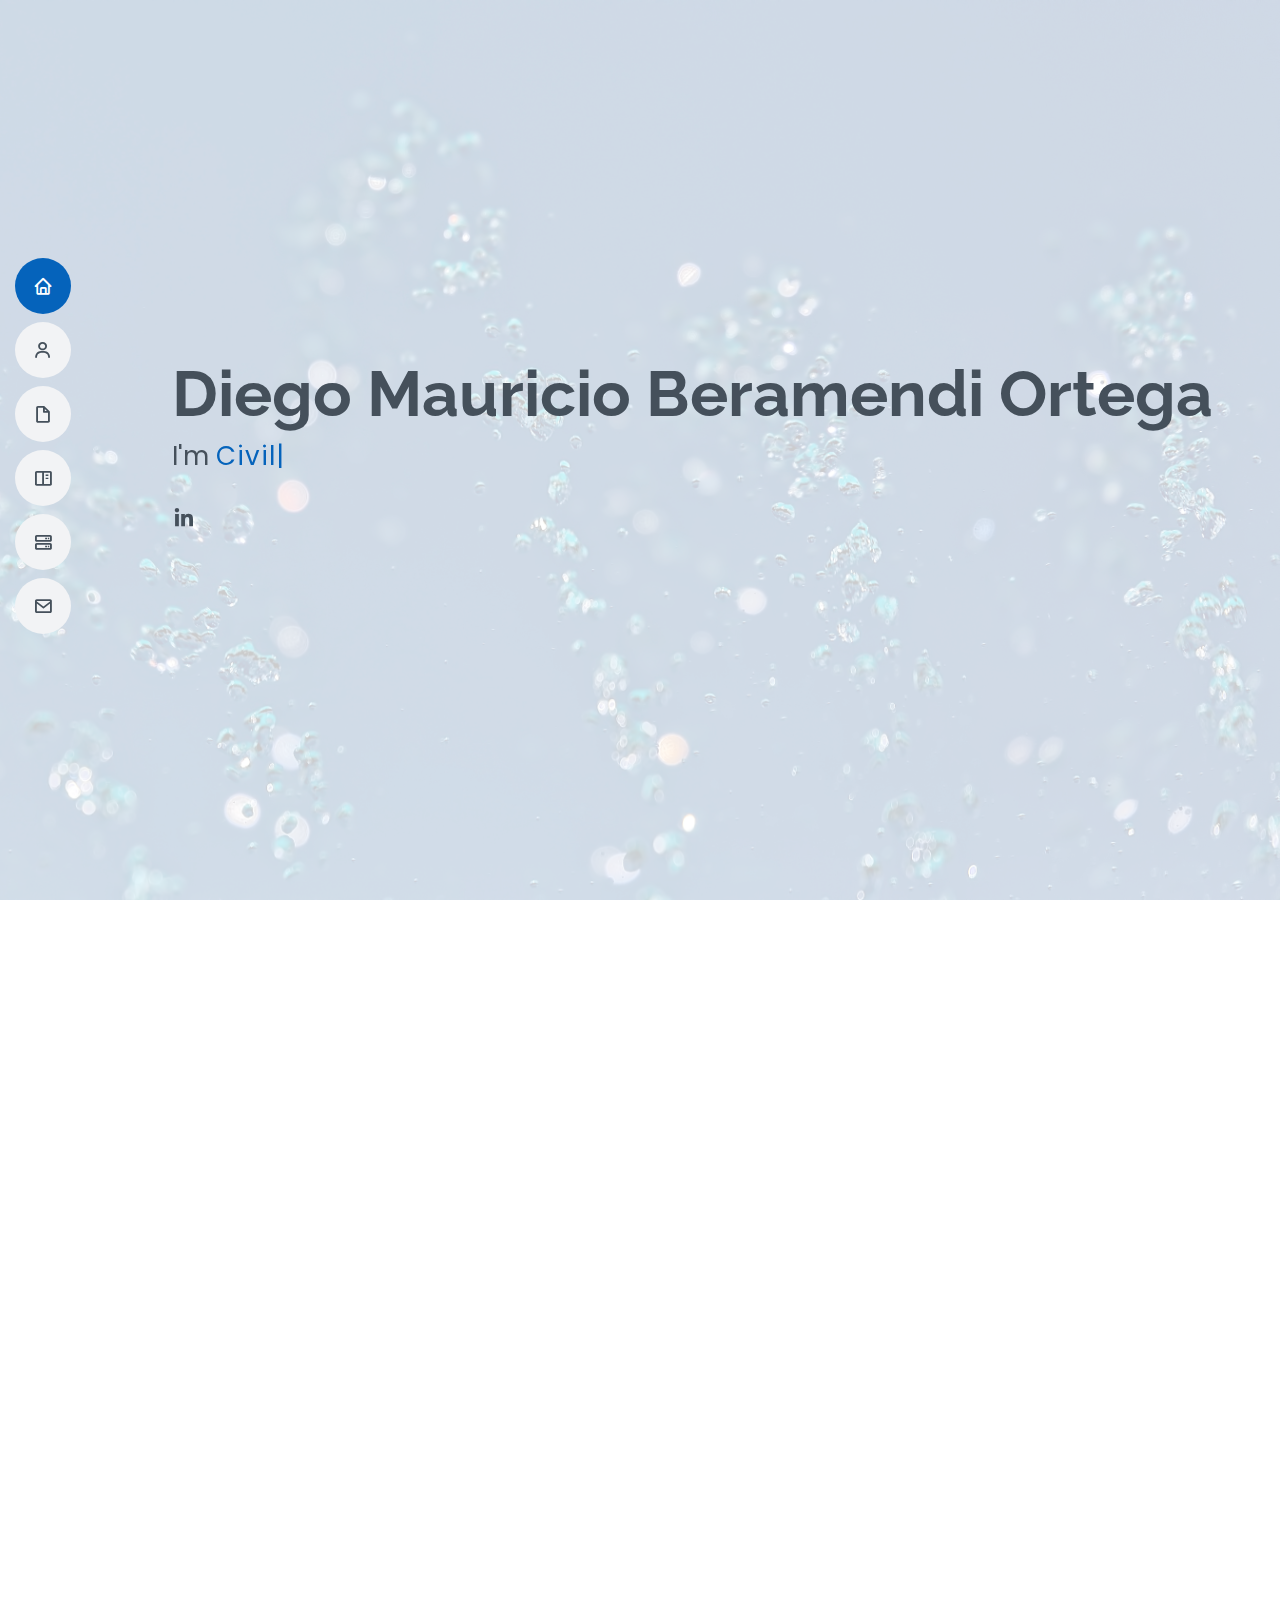
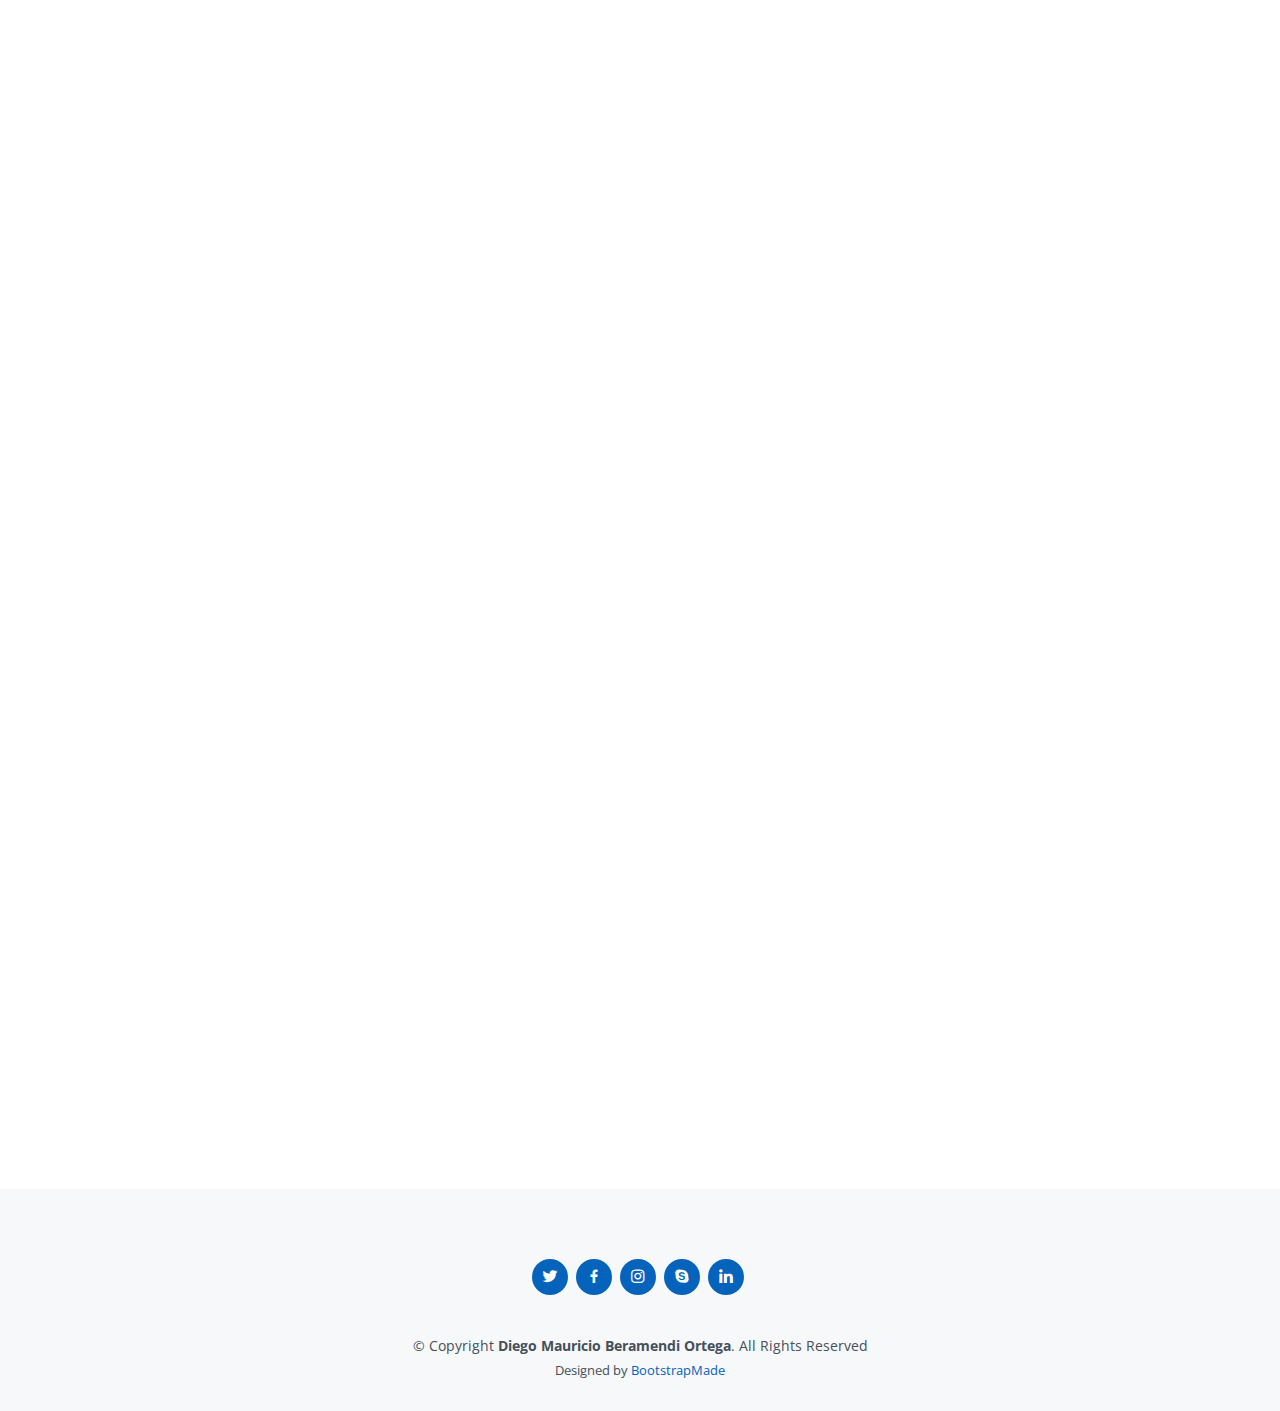
==== commit c9f9fbdf: "updating 6" ====
--- a/index.html
+++ b/index.html
@@ -5,7 +5,7 @@
   <meta charset="utf-8">
   <meta content="width=device-width, initial-scale=1.0" name="viewport">
 
-  <title>MyResume Bootstrap Template - Index</title>
+  <title>Diego Beramendi O</title>
   <meta content="" name="description">
   <meta content="" name="keywords">
 
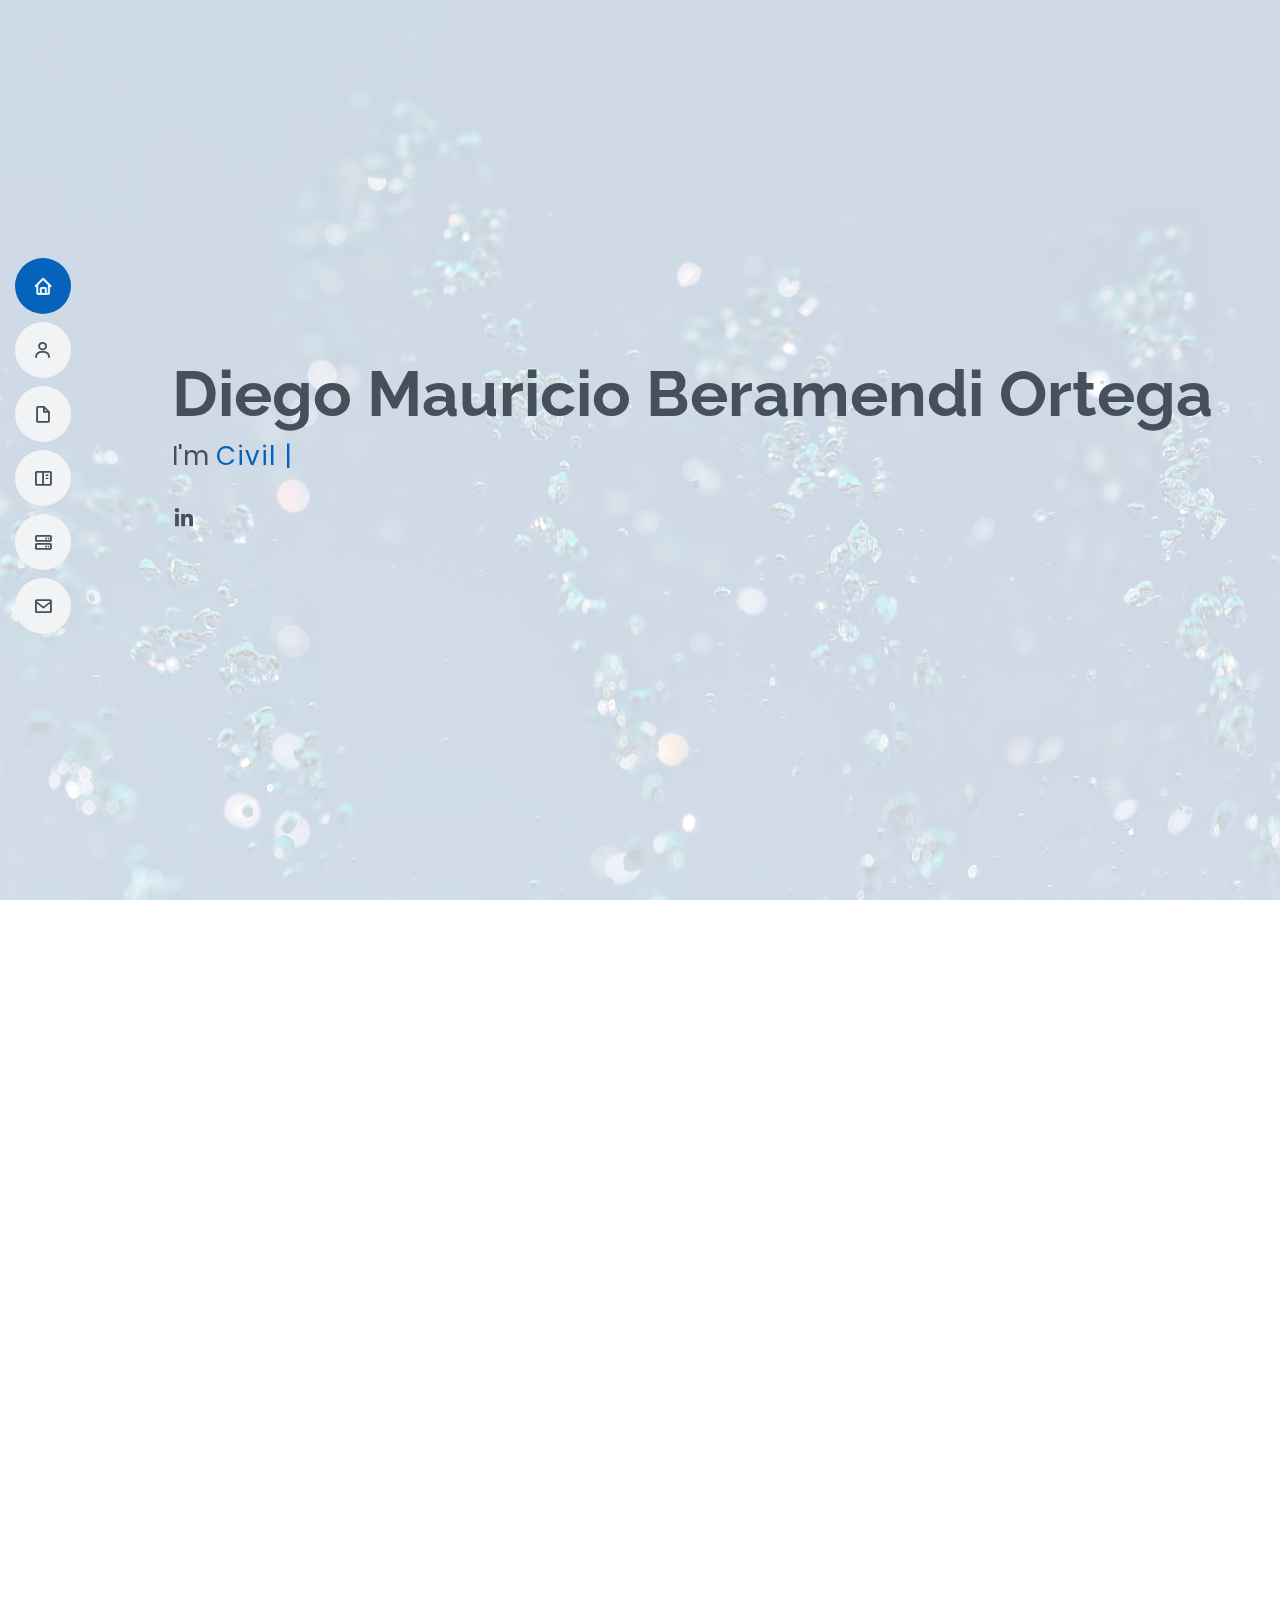
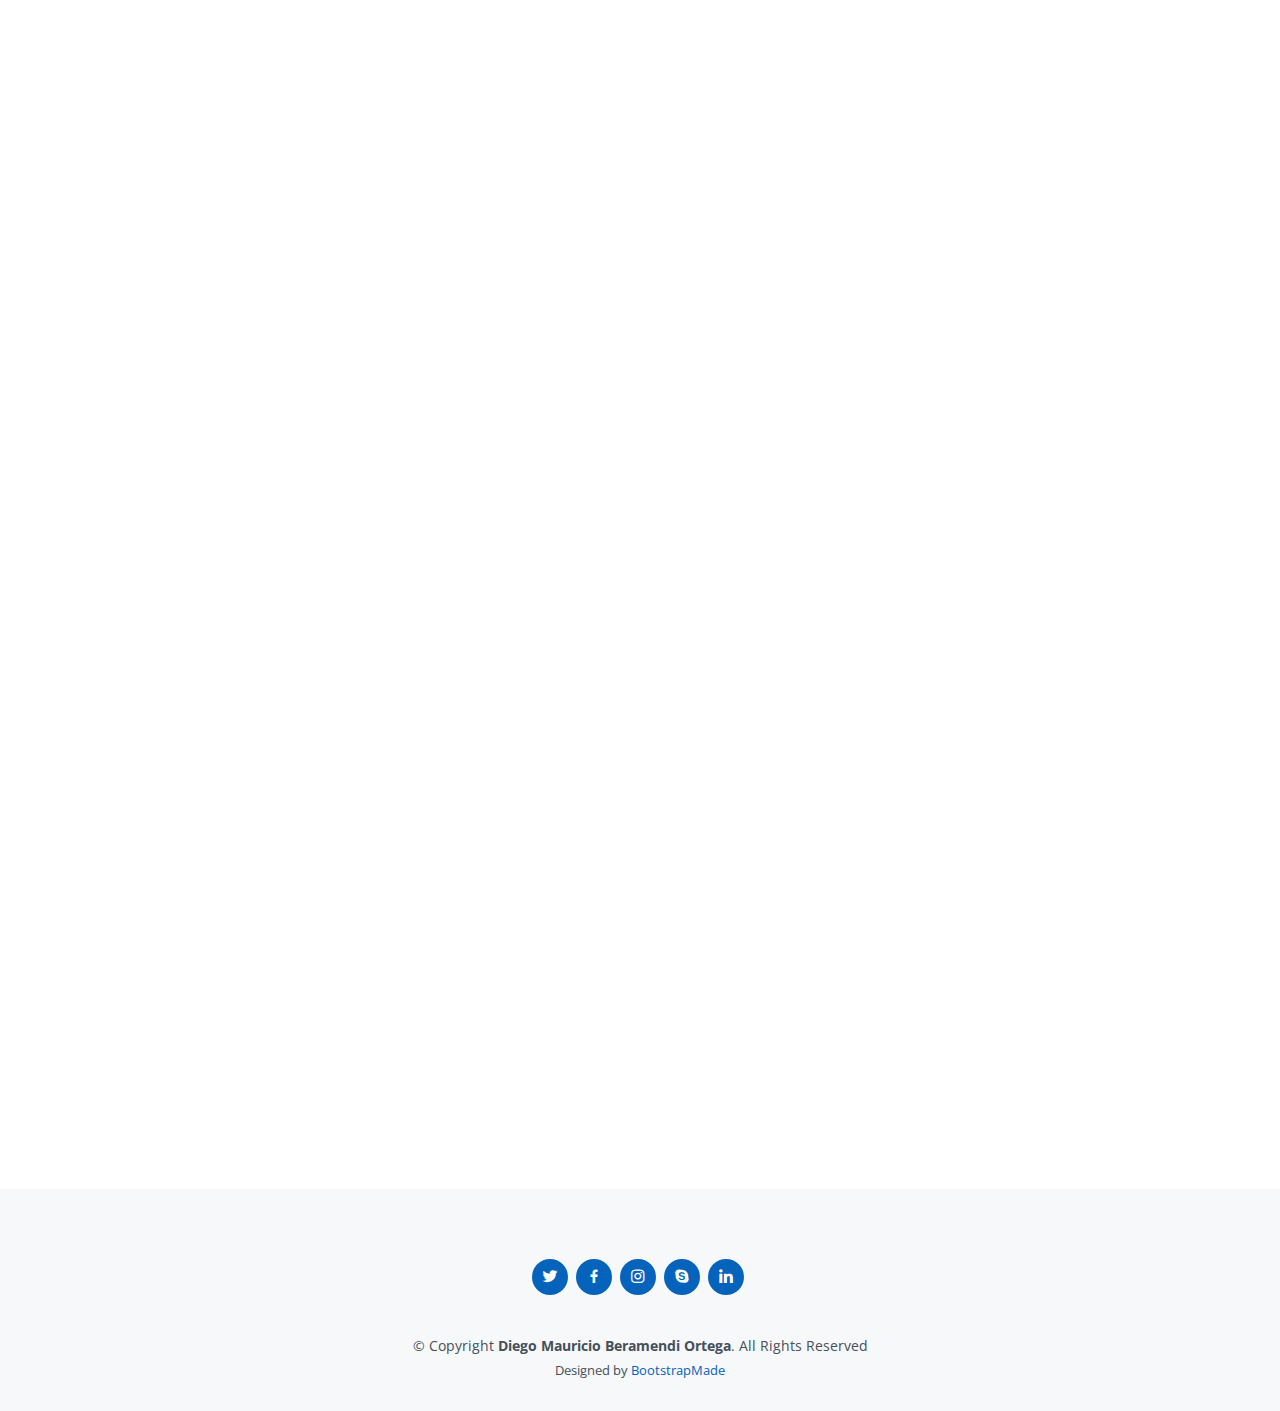
==== commit 6aa6e7bd: "updating 7 - websites overlapping" ====
--- a/index.html
+++ b/index.html
@@ -105,7 +105,7 @@
               <div class="col-lg-6">
                 <ul>
                   <li><i class="bi bi-chevron-right"></i> <strong>Birthday:</strong> <span>1989</span></li>
-                  <li><i class="bi bi-chevron-right"></i> <strong>Website:</strong> <span><a href="https://utilidadesdeingenieria.blogspot.com/ ">https://utilidadesdeingenieria.blogspot.com/</a><br><a href="https://github.com/Diegoberamendi">https://github.com/Diegoberamendi</a></span></li>
+                  <li><i class="bi bi-chevron-right"></i> <strong>Website:</strong> <span><a href="https://utilidadesdeingenieria.blogspot.com/ ">Blog</a><br><a href="https://github.com/Diegoberamendi">Github</a></span></li>
 <!--                  <li><i class="bi bi-chevron-right"></i> <strong>Phone:</strong> <span>+123 456 7890</span></li>-->
                   <li><i class="bi bi-chevron-right"></i> <strong>City:</strong> <span>Stuttgart, Germany</span></li>
                 </ul>
@@ -120,8 +120,8 @@
               </div>
             </div>
             <p>
-              The website utilidadesdeingenieria.blogspot.com contains the book named "AutoCAD, Herramientas de Utilidad" which aims
-              to provide a set of tools to increase productivity. On the other hand, useful repositories can be found in my Github page.
+              The website utilidadesdeingenieria.blogspot.com (Blog) contains the book named "AutoCAD, Herramientas de Utilidad" which aims
+              to provide a set of tools to increase productivity. On the other hand, useful repositories can also be found in my Github page.
 
             </p>
           </div>
